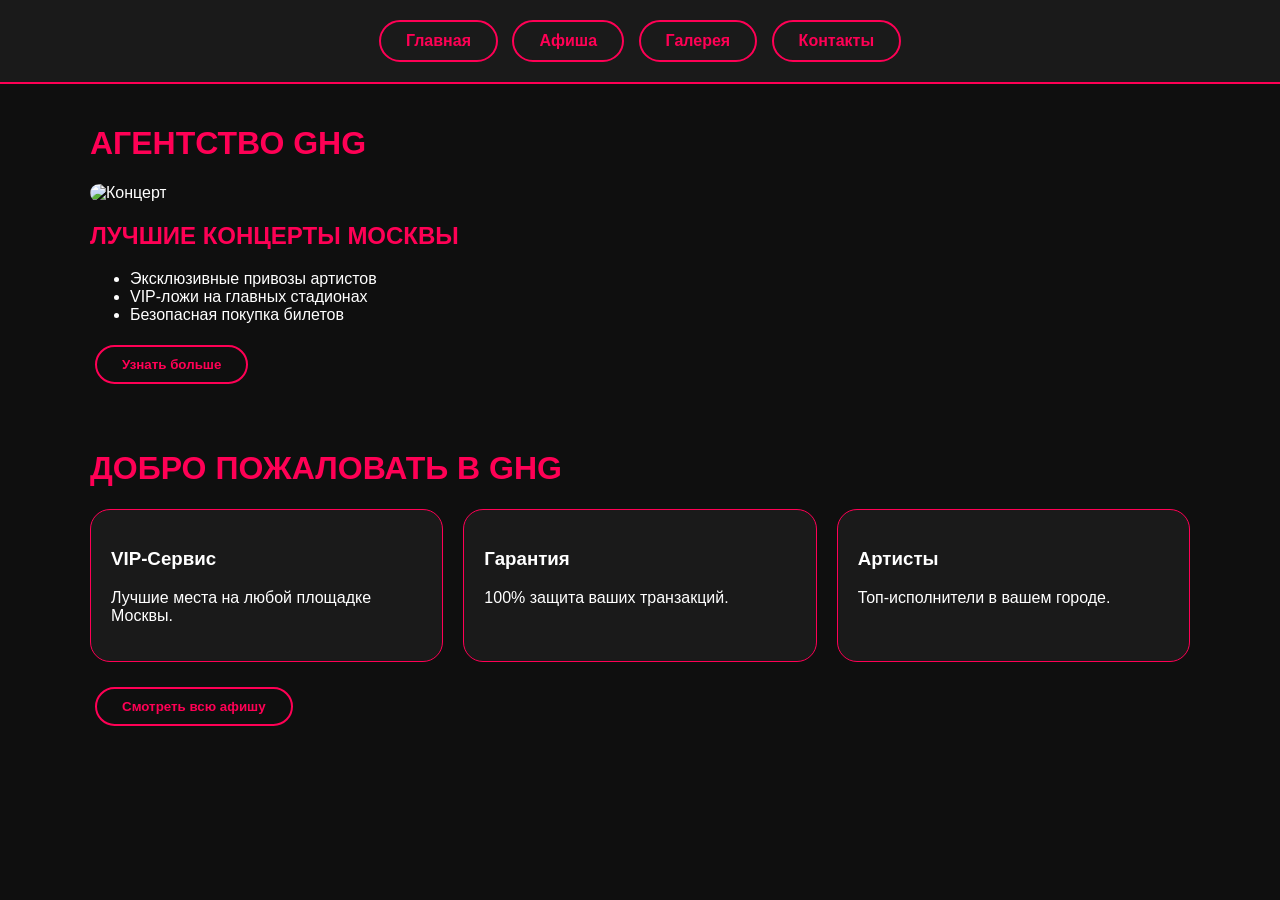
==== index.html @ be6ae57a "Add files via upload" ====
<!DOCTYPE html>
<html lang="ru">
<head>
    <meta charset="UTF-8">
    <title>gorty | Главная</title>
    <link rel="stylesheet" href="style.css">
</head>
<body>
    <div class="menu">
        <a href="index.html" class="button">Главная</a>
        <a href="catalog.html" class="button">Афиша</a>
        <a href="gallery.html" class="button">Галерея</a>
        <a href="contacts.html" class="button">Контакты</a>
    </div>
    <div class="container">
        <h1>Агентство GHG</h1>
        <img src="https://optim.tildacdn.com/tild3633-3436-4663-b539-633036326565/-/format/webp/Madk1d_086.jpg.webp" alt="Концерт">
        <h2>Лучшие концерты Москвы</h2>
        <ul>
            <li>Эксклюзивные привозы артистов</li>
            <li>VIP-ложи на главных стадионах</li>
            <li>Безопасная покупка билетов</li>
        </ul>
        <button class="button" onclick="alert('Следите за обновлениями в Афише!')">Узнать больше</button>
    </div>
    <div class="container">
    <h1>Добро пожаловать в GHG</h1>
    <div style="display: grid; grid-template-columns: repeat(3, 1fr); gap: 20px;">
        <div class="card"><h3>VIP-Сервис</h3><p>Лучшие места на любой площадке Москвы.</p></div>
        <div class="card"><h3>Гарантия</h3><p>100% защита ваших транзакций.</p></div>
        <div class="card"><h3>Артисты</h3><p>Топ-исполнители в вашем городе.</p></div>
    </div>
    <button class="button" onclick="location.href='catalog.html'">Смотреть всю афишу</button>
</div>
</body>
</html>
---- style.css ----
body {
    font-family: 'Inter', sans-serif;
    background-color: #0f0f0f; /* Фон не белый  */
    color: #ffffff;
    margin: 0;
    padding: 0;
}


.container {
    max-width: 1100px;
    margin: 0 auto;
    padding: 20px;
}


.menu {
    background-color: #1a1a1a;
    padding: 15px 0;
    text-align: center;
    border-bottom: 2px solid #ff0055;
    position: sticky;
    top: 0;
    z-index: 1000;
}


.button {
    background-color: transparent;
    color: #ff0055;
    padding: 10px 25px;
    text-decoration: none;
    margin: 5px;
    display: inline-block;
    border: 2px solid #ff0055;
    border-radius: 30px;
    font-weight: bold;
    transition: all 0.3s ease;
    cursor: pointer;
}


.button:hover {
    background-color: #ff0055;
    color: #fff;
    transform: scale(1.05);
    box-shadow: 0 0 15px #ff0055;
}


h1, h2 {
    color: #ff0055;
    text-transform: uppercase;
}


table {
    width: 100%;
    border-collapse: collapse;
    margin: 20px 0;
    background-color: #1a1a1a;
    border-radius: 10px;
    overflow: hidden;
}

th, td {
    padding: 15px;
    text-align: left;
    border-bottom: 1px solid #333;
}

th {
    background-color: #ff0055;
    color: white;
}


img, iframe {
    max-width: 100%;
    border-radius: 15px;
    border: none;
}
/* Стилизация выпадающего списка */
select {
    width: 100%;
    padding: 12px;
    margin: 15px 0;
    background-color: #222; /* Темный фон */
    border: 2px solid #ff0055; /* Розовая рамка, как у кнопок */
    color: white; /* Белый текст */
    border-radius: 8px;
    font-size: 16px;
    cursor: pointer;
    appearance: none; /* Убирает стандартную стрелочку браузера */
}

/* Эффект при наведении */
select:hover {
    border-color: #ff88aa;
}

input {
    width: 100%;
    padding: 12px;
    margin-bottom: 15px;
    background: #222;
    border: 1px solid #444;
    color: white;
    border-radius: 8px;
}

.card {
    background: #1a1a1a;
    padding: 20px;
    border-radius: 20px;
    border: 1px solid #ff0055;
    margin-bottom: 20px;
    transition: 0.4s;
}
.card:hover { transform: translateY(-10px); box-shadow: 0 10px 30px rgba(255, 0, 85, 0.3);
}

.status-pill { padding: 5px 12px; border-radius: 20px; font-size: 12px; font-weight: bold; 
}
#hidden-gallery {
            display: none; 
        }
        .gallery-grid {
            display: grid;
            grid-template-columns: repeat(3, 1fr);
            gap: 20px;
            margin-top: 20px;
        }
        .gallery-grid img {
            width: 100%;
            border-radius: 10px;
        }
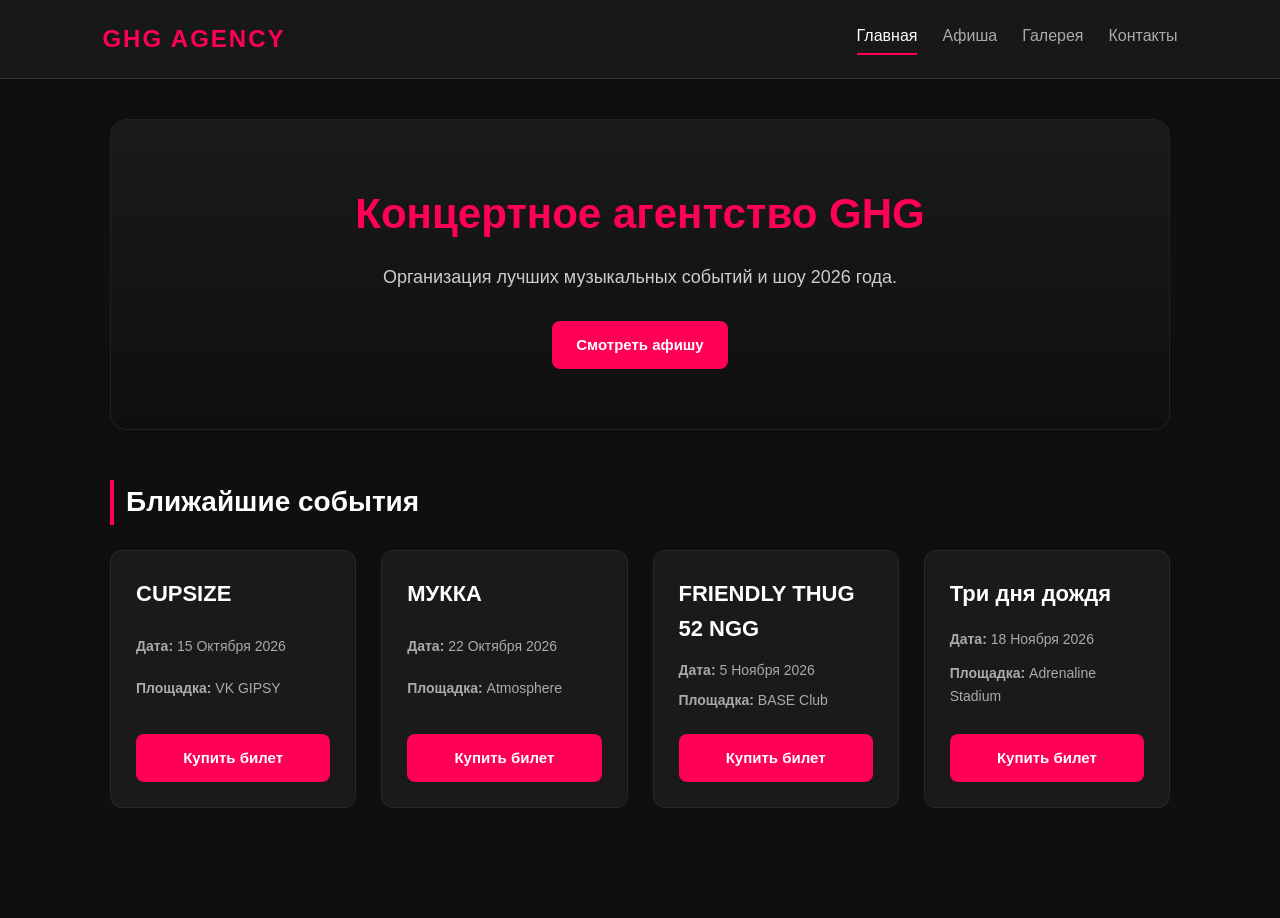
==== commit 6b3a7058: "Add files via upload" ====
--- a/index.html
+++ b/index.html
@@ -1,36 +1,56 @@
-<!DOCTYPE html>
-<html lang="ru">
-<head>
-    <meta charset="UTF-8">
-    <title>gorty | Главная</title>
-    <link rel="stylesheet" href="style.css">
-</head>
-<body>
-    <div class="menu">
-        <a href="index.html" class="button">Главная</a>
-        <a href="catalog.html" class="button">Афиша</a>
-        <a href="gallery.html" class="button">Галерея</a>
-        <a href="contacts.html" class="button">Контакты</a>
-    </div>
-    <div class="container">
-        <h1>Агентство GHG</h1>
-        <img src="https://optim.tildacdn.com/tild3633-3436-4663-b539-633036326565/-/format/webp/Madk1d_086.jpg.webp" alt="Концерт">
-        <h2>Лучшие концерты Москвы</h2>
-        <ul>
-            <li>Эксклюзивные привозы артистов</li>
-            <li>VIP-ложи на главных стадионах</li>
-            <li>Безопасная покупка билетов</li>
-        </ul>
-        <button class="button" onclick="alert('Следите за обновлениями в Афише!')">Узнать больше</button>
-    </div>
-    <div class="container">
-    <h1>Добро пожаловать в GHG</h1>
-    <div style="display: grid; grid-template-columns: repeat(3, 1fr); gap: 20px;">
-        <div class="card"><h3>VIP-Сервис</h3><p>Лучшие места на любой площадке Москвы.</p></div>
-        <div class="card"><h3>Гарантия</h3><p>100% защита ваших транзакций.</p></div>
-        <div class="card"><h3>Артисты</h3><p>Топ-исполнители в вашем городе.</p></div>
-    </div>
-    <button class="button" onclick="location.href='catalog.html'">Смотреть всю афишу</button>
-</div>
-</body>
+<!DOCTYPE html>
+<html lang="ru">
+<head>
+    <meta charset="UTF-8">
+    <meta name="viewport" content="width=device-width, initial-scale=1.0">
+    <title>GHG | Концертное агентство</title>
+    <link rel="stylesheet" href="style.css">
+</head>
+<body>
+    <header class="header">
+        <div class="logo">GHG AGENCY</div>
+        <nav class="menu">
+            <a href="index.html" class="active">Главная</a>
+            <a href="catalog.html">Афиша</a>
+            <a href="gallery.html">Галерея</a>
+            <a href="contacts.html">Контакты</a>
+        </nav>
+    </header>
+
+    <main class="container">
+        <section class="hero">
+            <h1>Концертное агентство GHG</h1>
+            <p>Организация лучших музыкальных событий и шоу 2026 года.</p>
+            <a href="catalog.html" class="button">Смотреть афишу</a>
+        </section>
+
+        <h2>Ближайшие события</h2>
+        <div class="cards-grid">
+            <div class="card">
+                <h3>CUPSIZE</h3>
+                <p><strong>Дата:</strong> 15 Октября 2026</p>
+                <p><strong>Площадка:</strong> VK GIPSY</p>
+                <a href="buy_cup.html" class="button">Купить билет</a>
+            </div>
+            <div class="card">
+                <h3>МУККА</h3>
+                <p><strong>Дата:</strong> 22 Октября 2026</p>
+                <p><strong>Площадка:</strong> Atmosphere</p>
+                <a href="buy_mukka.html" class="button">Купить билет</a>
+            </div>
+            <div class="card">
+                <h3>FRIENDLY THUG 52 NGG</h3>
+                <p><strong>Дата:</strong> 5 Ноября 2026</p>
+                <p><strong>Площадка:</strong> BASE Club</p>
+                <a href="buy_thug.html" class="button">Купить билет</a>
+            </div>
+            <div class="card">
+                <h3>Три дня дождя</h3>
+                <p><strong>Дата:</strong> 18 Ноября 2026</p>
+                <p><strong>Площадка:</strong> Adrenaline Stadium</p>
+                <a href="buy_tri.html" class="button">Купить билет</a>
+            </div>
+        </div>
+    </main>
+</body>
 </html>
--- a/style.css
+++ b/style.css
@@ -1,138 +1,301 @@
-
-body {
-    font-family: 'Inter', sans-serif;
-    background-color: #0f0f0f; /* Фон не белый  */
-    color: #ffffff;
-    margin: 0;
-    padding: 0;
-}
-
-
-.container {
-    max-width: 1100px;
-    margin: 0 auto;
-    padding: 20px;
-}
-
-
-.menu {
-    background-color: #1a1a1a;
-    padding: 15px 0;
-    text-align: center;
-    border-bottom: 2px solid #ff0055;
-    position: sticky;
-    top: 0;
-    z-index: 1000;
-}
-
-
-.button {
-    background-color: transparent;
-    color: #ff0055;
-    padding: 10px 25px;
-    text-decoration: none;
-    margin: 5px;
-    display: inline-block;
-    border: 2px solid #ff0055;
-    border-radius: 30px;
-    font-weight: bold;
-    transition: all 0.3s ease;
-    cursor: pointer;
-}
-
-
-.button:hover {
-    background-color: #ff0055;
-    color: #fff;
-    transform: scale(1.05);
-    box-shadow: 0 0 15px #ff0055;
-}
-
-
-h1, h2 {
-    color: #ff0055;
-    text-transform: uppercase;
-}
-
-
-table {
-    width: 100%;
-    border-collapse: collapse;
-    margin: 20px 0;
-    background-color: #1a1a1a;
-    border-radius: 10px;
-    overflow: hidden;
-}
-
-th, td {
-    padding: 15px;
-    text-align: left;
-    border-bottom: 1px solid #333;
-}
-
-th {
-    background-color: #ff0055;
-    color: white;
-}
-
-
-img, iframe {
-    max-width: 100%;
-    border-radius: 15px;
-    border: none;
-}
-/* Стилизация выпадающего списка */
-select {
-    width: 100%;
-    padding: 12px;
-    margin: 15px 0;
-    background-color: #222; /* Темный фон */
-    border: 2px solid #ff0055; /* Розовая рамка, как у кнопок */
-    color: white; /* Белый текст */
-    border-radius: 8px;
-    font-size: 16px;
-    cursor: pointer;
-    appearance: none; /* Убирает стандартную стрелочку браузера */
-}
-
-/* Эффект при наведении */
-select:hover {
-    border-color: #ff88aa;
-}
-
-input {
-    width: 100%;
-    padding: 12px;
-    margin-bottom: 15px;
-    background: #222;
-    border: 1px solid #444;
-    color: white;
-    border-radius: 8px;
-}
-
-.card {
-    background: #1a1a1a;
-    padding: 20px;
-    border-radius: 20px;
-    border: 1px solid #ff0055;
-    margin-bottom: 20px;
-    transition: 0.4s;
-}
-.card:hover { transform: translateY(-10px); box-shadow: 0 10px 30px rgba(255, 0, 85, 0.3);
-}
-
-.status-pill { padding: 5px 12px; border-radius: 20px; font-size: 12px; font-weight: bold; 
-}
-#hidden-gallery {
-            display: none; 
-        }
-        .gallery-grid {
-            display: grid;
-            grid-template-columns: repeat(3, 1fr);
-            gap: 20px;
-            margin-top: 20px;
-        }
-        .gallery-grid img {
-            width: 100%;
-            border-radius: 10px;
-        }+* {
+    margin: 0;
+    padding: 0;
+    box-sizing: border-box;
+}
+
+body {
+    font-family: 'Inter', -apple-system, BlinkMacSystemFont, "Segoe UI", Roboto, sans-serif;
+    background-color: #0f0f0f;
+    color: #ffffff;
+    line-height: 1.6;
+    padding-bottom: 50px;
+}
+
+a {
+    color: inherit;
+    text-decoration: none;
+}
+
+.header {
+    position: sticky;
+    top: 0;
+    z-index: 1000;
+    display: flex;
+    justify-content: space-between;
+    align-items: center;
+    padding: 20px 8%;
+    background-color: rgba(26, 26, 26, 0.95);
+    backdrop-filter: blur(10px);
+    border-bottom: 1px solid #333333;
+}
+
+.logo {
+    font-size: 24px;
+    font-weight: 900;
+    letter-spacing: 2px;
+    color: #ff0055;
+    text-transform: uppercase;
+}
+
+.menu {
+    display: flex;
+    gap: 25px;
+}
+
+.menu a {
+    font-size: 16px;
+    font-weight: 500;
+    color: #aaaaaa;
+    transition: all 0.3s ease;
+    padding-bottom: 5px;
+}
+
+.menu a:hover,
+.menu a.active {
+    color: #ffffff;
+    border-bottom: 2px solid #ff0055;
+}
+
+.container {
+    max-width: 1100px;
+    margin: 40px auto;
+    padding: 0 20px;
+}
+
+.hero {
+    text-align: center;
+    padding: 60px 20px;
+    background: linear-gradient(180deg, #1a1a1a 0%, #0f0f0f 100%);
+    border-radius: 16px;
+    border: 1px solid #222222;
+    margin-bottom: 50px;
+}
+
+.hero h1 {
+    font-size: 42px;
+    color: #ff0055;
+    margin-bottom: 15px;
+}
+
+.hero p {
+    font-size: 18px;
+    color: #cccccc;
+    margin-bottom: 30px;
+}
+
+h1, h2 {
+    margin-bottom: 25px;
+    font-weight: 700;
+}
+
+h2 {
+    font-size: 28px;
+    border-left: 4px solid #ff0055;
+    padding-left: 12px;
+}
+
+.button {
+    display: inline-block;
+    padding: 12px 24px;
+    background-color: #ff0055;
+    color: #ffffff;
+    font-weight: 600;
+    font-size: 15px;
+    border: none;
+    border-radius: 8px;
+    cursor: pointer;
+    transition: all 0.3s ease;
+    text-align: center;
+}
+
+.button:hover {
+    background-color: #e0004c;
+    transform: translateY(-2px);
+    box-shadow: 0 5px 15px rgba(255, 0, 85, 0.4);
+}
+
+.button:disabled {
+    background-color: #444444;
+    color: #888888;
+    cursor: not-allowed;
+    transform: none;
+    box-shadow: none;
+}
+
+.cards-grid {
+    display: grid;
+    grid-template-columns: repeat(auto-fit, minmax(240px, 1fr));
+    gap: 25px;
+    margin-bottom: 40px;
+}
+
+.card {
+    background-color: #1a1a1a;
+    padding: 25px;
+    border-radius: 12px;
+    border: 1px solid #2a2a2a;
+    transition: all 0.4s ease;
+    display: flex;
+    flex-direction: column;
+    justify-content: space-between;
+    margin-bottom: 20px;
+}
+
+.card:hover {
+    transform: translateY(-8px);
+    border-color: #ff0055;
+    box-shadow: 0 10px 20px rgba(0, 0, 0, 0.5);
+}
+
+.card h3 {
+    font-size: 22px;
+    color: #ffffff;
+    margin-bottom: 12px;
+}
+
+.card p {
+    font-size: 14px;
+    color: #aaaaaa;
+    margin-bottom: 8px;
+}
+
+.card .button {
+    margin-top: 15px;
+}
+
+.schedule-table {
+    width: 100%;
+    border-collapse: collapse;
+    background-color: #1a1a1a;
+    border-radius: 12px;
+    overflow: hidden;
+    margin-bottom: 40px;
+}
+
+.schedule-table th, 
+.schedule-table td {
+    padding: 16px 20px;
+    text-align: left;
+    border-bottom: 1px solid #2a2a2a;
+}
+
+.schedule-table th {
+    background-color: #222222;
+    color: #ff0055;
+    font-weight: 600;
+    text-transform: uppercase;
+    font-size: 14px;
+}
+
+.schedule-table tr:hover {
+    background-color: #252525;
+}
+
+/* Статус-пилюли (Status Pills) */
+.status-pill {
+    padding: 6px 12px;
+    border-radius: 20px;
+    font-size: 12px;
+    font-weight: 600;
+    display: inline-block;
+}
+
+.status-pill.open {
+    background-color: rgba(0, 200, 81, 0.15);
+    color: #00c851;
+    border: 1px solid #00c851;
+}
+
+.status-pill.few {
+    background-color: rgba(255, 187, 51, 0.15);
+    color: #ffbb33;
+    border: 1px solid #ffbb33;
+}
+
+.status-pill.sold {
+    background-color: rgba(255, 53, 71, 0.15);
+    color: #ff3547;
+    border: 1px solid #ff3547;
+}
+
+.video-container {
+    margin-bottom: 40px;
+    border-radius: 12px;
+    overflow: hidden;         
+    border: 1px solid #333333;
+    line-height: 0;            
+}
+
+.video-container iframe {
+    display: block;            
+    width: 100%;
+    border: none;
+}
+
+.gallery-grid {
+    display: grid;
+    grid-template-columns: repeat(3, 1fr);
+    gap: 20px;
+    margin-bottom: 25px;
+}
+
+.gallery-grid img {
+    width: 100%;
+    height: 220px;
+    object-fit: cover;
+    border-radius: 8px;
+    transition: transform 0.3s ease;
+}
+
+.gallery-grid img:hover {
+    transform: scale(1.03);
+}
+
+/* Скрытый блок галереи (Управляется через JS) */
+#hidden-gallery {
+    display: none;
+    margin-top: 20px;
+}
+
+.form {
+    background-color: #1a1a1a;
+    padding: 30px;
+    border-radius: 12px;
+    border: 1px solid #2a2a2a;
+    max-width: 600px;
+}
+
+.form label {
+    display: block;
+    margin-bottom: 8px;
+    font-weight: 500;
+    color: #dddddd;
+}
+
+.form input,
+.form select,
+.form textarea {
+    width: 100%;
+    padding: 12px;
+    margin-bottom: 20px;
+    background-color: #0f0f0f;
+    border: 1px solid #333333;
+    border-radius: 8px;
+    color: #ffffff;
+    font-family: inherit;
+    font-size: 15px;
+}
+
+.form input:focus,
+.form select:focus,
+.form textarea:focus {
+    outline: none;
+    border-color: #ff0055;
+    box-shadow: 0 0 8px rgba(255, 0, 85, 0.3);
+}
+
+.form textarea {
+    min-height: 120px;
+    resize: vertical;
+}
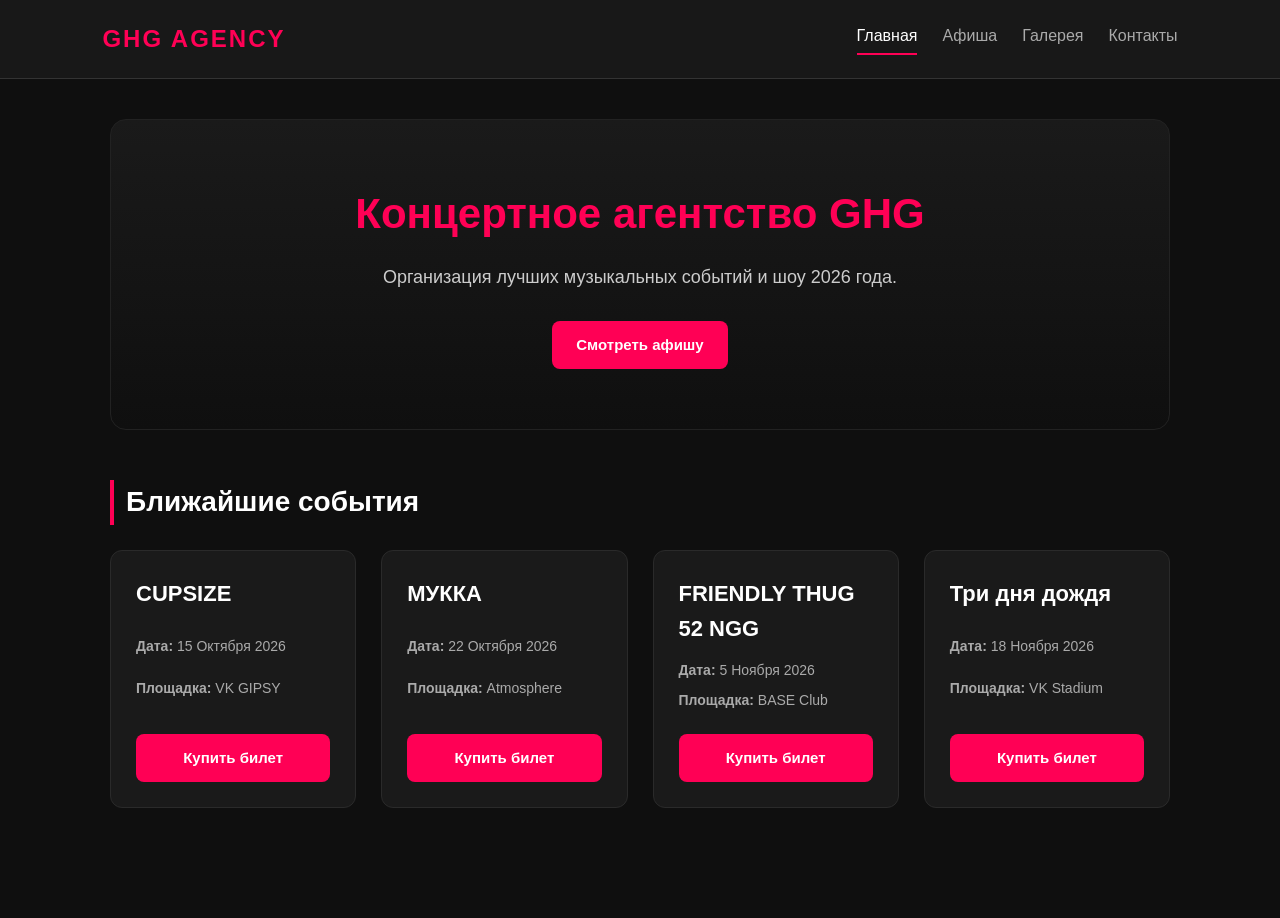
==== commit 8563d7ca: "Update index.html" ====
--- a/index.html
+++ b/index.html
@@ -47,10 +47,10 @@
             <div class="card">
                 <h3>Три дня дождя</h3>
                 <p><strong>Дата:</strong> 18 Ноября 2026</p>
-                <p><strong>Площадка:</strong> Adrenaline Stadium</p>
+                <p><strong>Площадка:</strong> VK Stadium</p>
                 <a href="buy_tri.html" class="button">Купить билет</a>
             </div>
         </div>
     </main>
 </body>
-</html>+</html>
